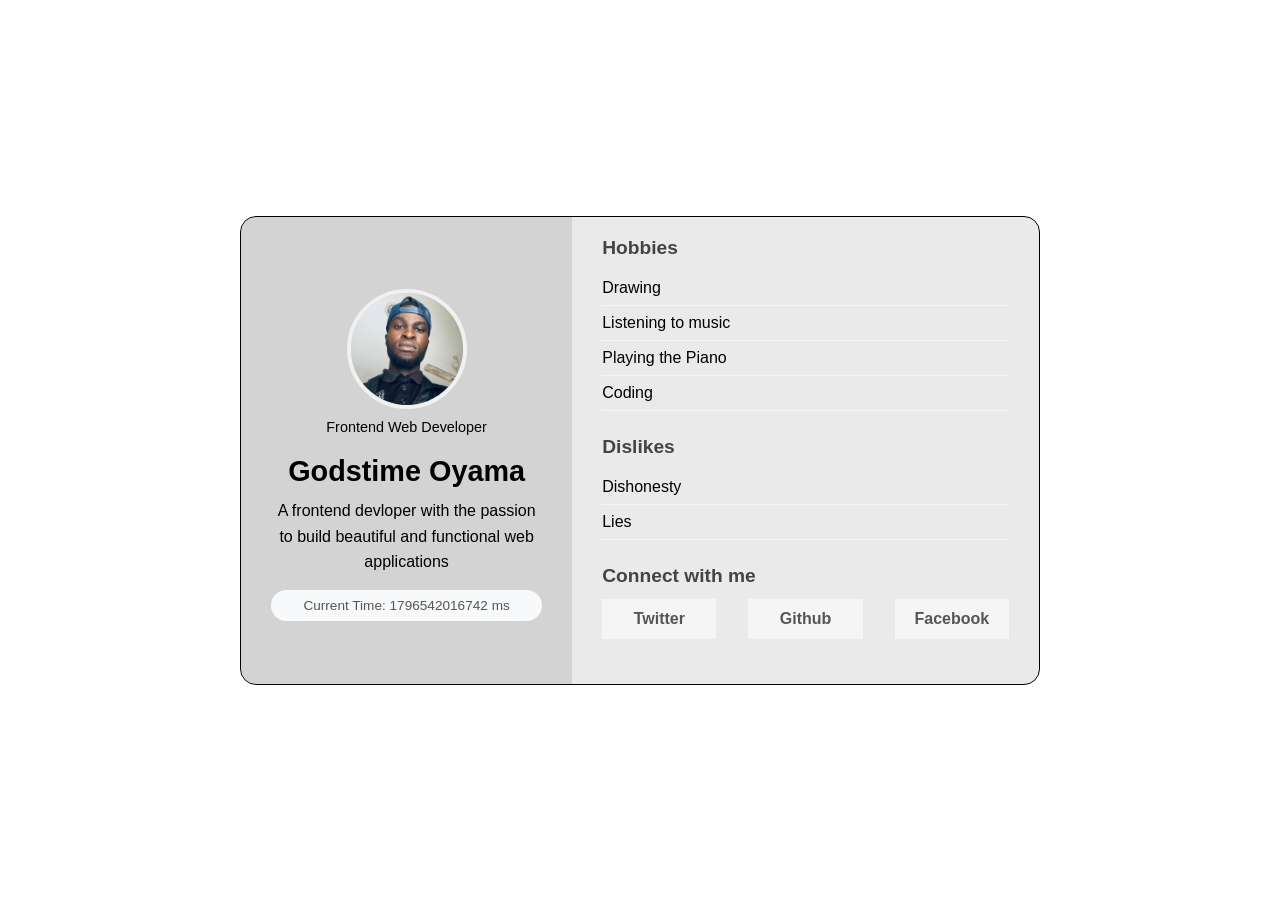
==== stage-O/index.html @ 619eba5c "profile card code" ====
<!DOCTYPE html>
<html lang="en">
<head>
    <meta charset="UTF-8">
    <meta name="viewport" content="width=device-width, initial-scale=1.0">
    <title>Profile Card || HNG</title>
    <link rel="stylesheet" href="style.css">
  
</head>
<body>
    <article data-testid="test-profile-card">
        <header class="profile-header">
            <figure>
                <img 
                    src="./me.jpg" 
                    alt="Profile picture of Alex Johnson" 
                    data-testid="test-user-avatar">
                <figcaption>Frontend Web Developer</figcaption>
            </figure>
            
            <h2 data-testid="test-user-name">Godstime Oyama</h2>
            
            <p data-testid="test-user-bio">
               A frontend devloper with the passion to build beautiful and functional web applications 
            </p>
            
            <div class="time-display">
                Current Time: <span data-testid="test-user-time"></span> ms
            </div>
        </header>
        
        <div class="profile-content">
            <section>
                <h3>Hobbies</h3>
                <ul data-testid="test-user-hobbies">
                    <li>Drawing</li>
                    <li>Listening to music</li>
                    <li>Playing the Piano</li>
                   <li>Coding</li>
                </ul>
            </section>
            
            <section>
                <h3>Dislikes</h3>
                <ul data-testid="test-user-dislikes">
                    <li>Dishonesty</li>
                    <li>Lies</li>   
                </ul>
            </section>
            
            <section>
                <h3>Connect with me</h3>
                <nav data-testid="test-user-social-links">
                    <a href="https://x.com/godstime_oyama" target="_blank" rel="noopener noreferrer" data-testid="test-user-social-twitter">Twitter</a>
                    <a href="https://github.com/ByteConverge" target="_blank" rel="noopener noreferrer" data-testid="test-user-social-github">Github</a>
                    <a href="https://web.facebook.com/oyama.godstime" target="_blank" rel="noopener noreferrer" data-testid="test-user-social-facebook">Facebook</a>
                </nav>
            </section>
        </div>
    </article>

   <script src="./app.js"></script>
</body>
</html>
---- stage-O/style.css ----
/* Base styles */
        * {
            margin: 0;
            padding: 0;
            box-sizing: border-box;
            font-family: 'Segoe UI', Tahoma, Geneva, Verdana, sans-serif;
            /* border:1px solid red */
        }
        
        body {
            min-height: 100vh;
            display: flex;
            justify-content: center;
            align-items: center;
            padding: 20px;
        }
        
        /* Profile Card Styles */
        article[data-testid="test-profile-card"] {
            background-color: rgba(182, 181, 181, 0.281);
            border-radius: 16px;
             border: .4px solid black;
            overflow: hidden;
            max-width: 400px;
            width: 100%;
            transition: transform 0.3s ease, box-shadow 0.3s ease;
            border: 1px solid black;
        }
        
        article[data-testid="test-profile-card"]:hover {
            transform: translateY(-5px);
            box-shadow: 0 0 5px black;
             border: .4px solid black;
        }
        
        /* Header Section */
        .profile-header {
            padding: 30px 30px 20px;
            text-align: center;
            border-bottom: 1px solid #000000;
           background-color: rgba(153, 153, 153, 0.281);;
           
            
        
        }
        
        figure {
            margin-bottom: 20px;
           
        }
        
        img[data-testid="test-user-avatar"] {
            width: 120px;
            height: 120px;
            border-radius: 50%;
            object-fit: cover;
            border: 4px solid #f0f0f0;
            margin: 0 auto 10px;
            display: block;
        }
        
        figcaption {
            font-size: 0.9rem;
            color: #000000;
        }
        
        h2[data-testid="test-user-name"] {
            font-size: 1.8rem;
            margin-bottom: 10px;
            color: #000000;
        }
        
        p[data-testid="test-user-bio"] {
            color: #000000;
            line-height: 1.6;
            margin-bottom: 15px;
        }
        
        .time-display {
            background-color: #f8f9fa;
            padding: 8px 12px;
            border-radius: 20px;
            font-size: 0.85rem;
            color: #555;
            display: inline-block;
        }
        
        /* Content Section */
        .profile-content {
            padding: 20px 30px;
        }
        
        section {
            margin-bottom: 25px;
        }
        
        h3 {
            font-size: 1.2rem;
            margin-bottom: 12px;
            color: #444;
            display: flex;
            align-items: center;
        }
        
    
        
        /* Lists */
     
        
        ul[data-testid="test-user-hobbies"] li,
        ul[data-testid="test-user-dislikes"] li {
            padding: 8px 0;
            border-bottom: 1px solid #f5f5f5;
            display: flex;
            align-items: center;
        }
        
    
        
     
        
        /* Social Links */
        nav[data-testid="test-user-social-links"] {
            display: flex;
            justify-content: center;
            gap: 2rem;
            margin-top: 10px;
        }
        
        a[data-testid^="test-user-social-"] {
            display: flex;
            align-items: center;
            justify-content: space-around;
            width: 30%;
            height: 40px;
            background-color: #f5f5f5;
            color: #555;
            text-decoration: none;
            transition: all 0.3s ease;
            font-weight: bold;
        }
        
        a[data-testid^="test-user-social-"]:hover,
        a[data-testid^="test-user-social-"]:focus {
            transform: translateY(-3px);
            box-shadow: 0 5px 15px rgba(0, 0, 0, 0.1);
            outline: none;
            text-decoration: underline;
            color: black;
        }
        
        
        
        
        
        /* Responsive Design */
        @media (min-width: 768px) {
            article[data-testid="test-profile-card"] {
                max-width: 800px;
                display: flex;
            }
            
            .profile-header {
                flex: 1;
                /* border-right: 1px solid #000000; */
                border-bottom: none;
                display: flex;
                flex-direction: column;
                justify-content: center;
            }
            
            .profile-content {
                flex: 1.5;
            }
        }
        
        @media (max-width: 480px) {
            .profile-header, .profile-content {
                padding: 20px;
            }
            
            h2[data-testid="test-user-name"] {
                font-size: 1.5rem;
            }
        }
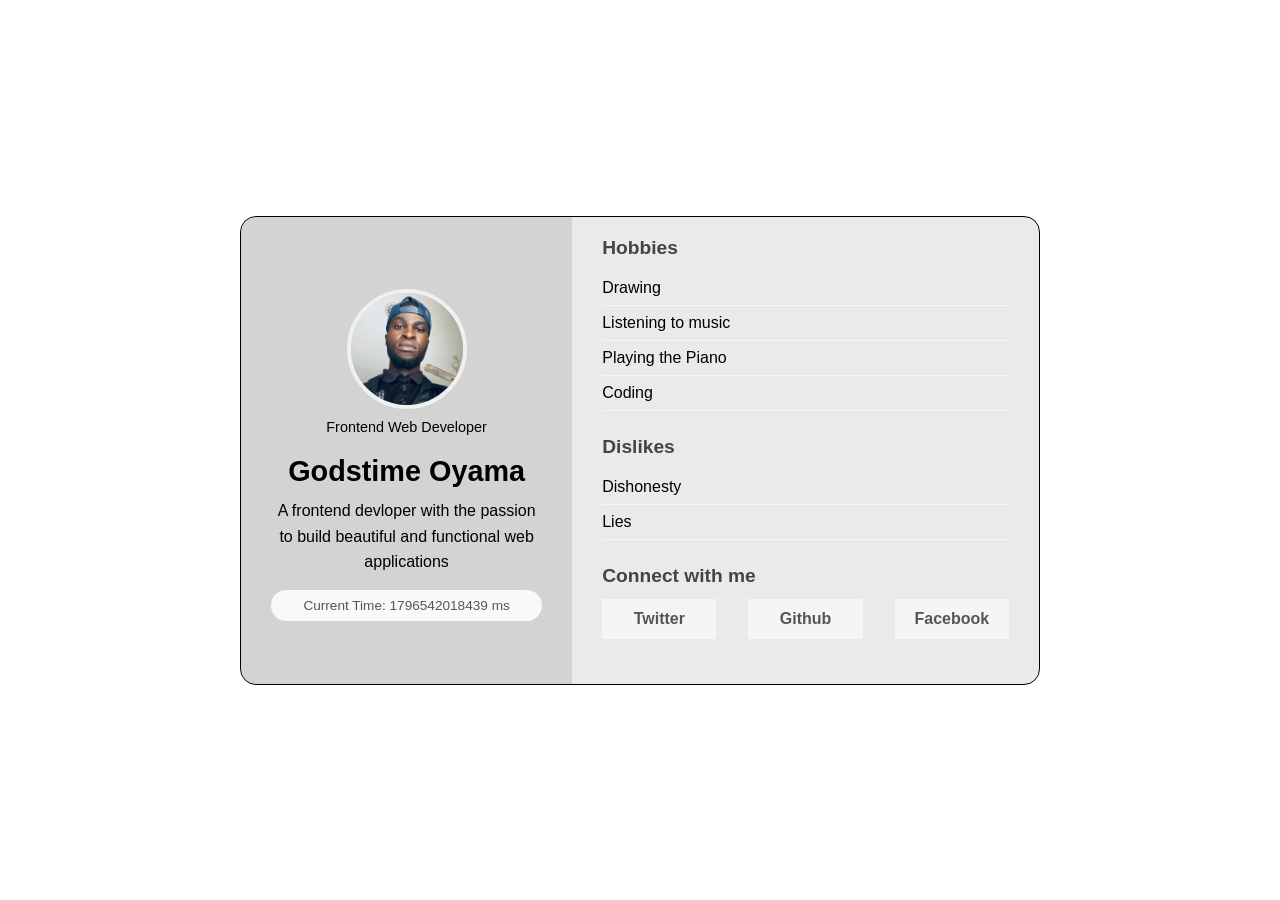
==== commit 290decee: "..." ====
--- a/stage-O/index.html
+++ b/stage-O/index.html
@@ -13,7 +13,7 @@
             <figure>
                 <img 
                     src="./me.jpg" 
-                    alt="Profile picture of Alex Johnson" 
+                    alt="my profile picture" 
                     data-testid="test-user-avatar">
                 <figcaption>Frontend Web Developer</figcaption>
             </figure>
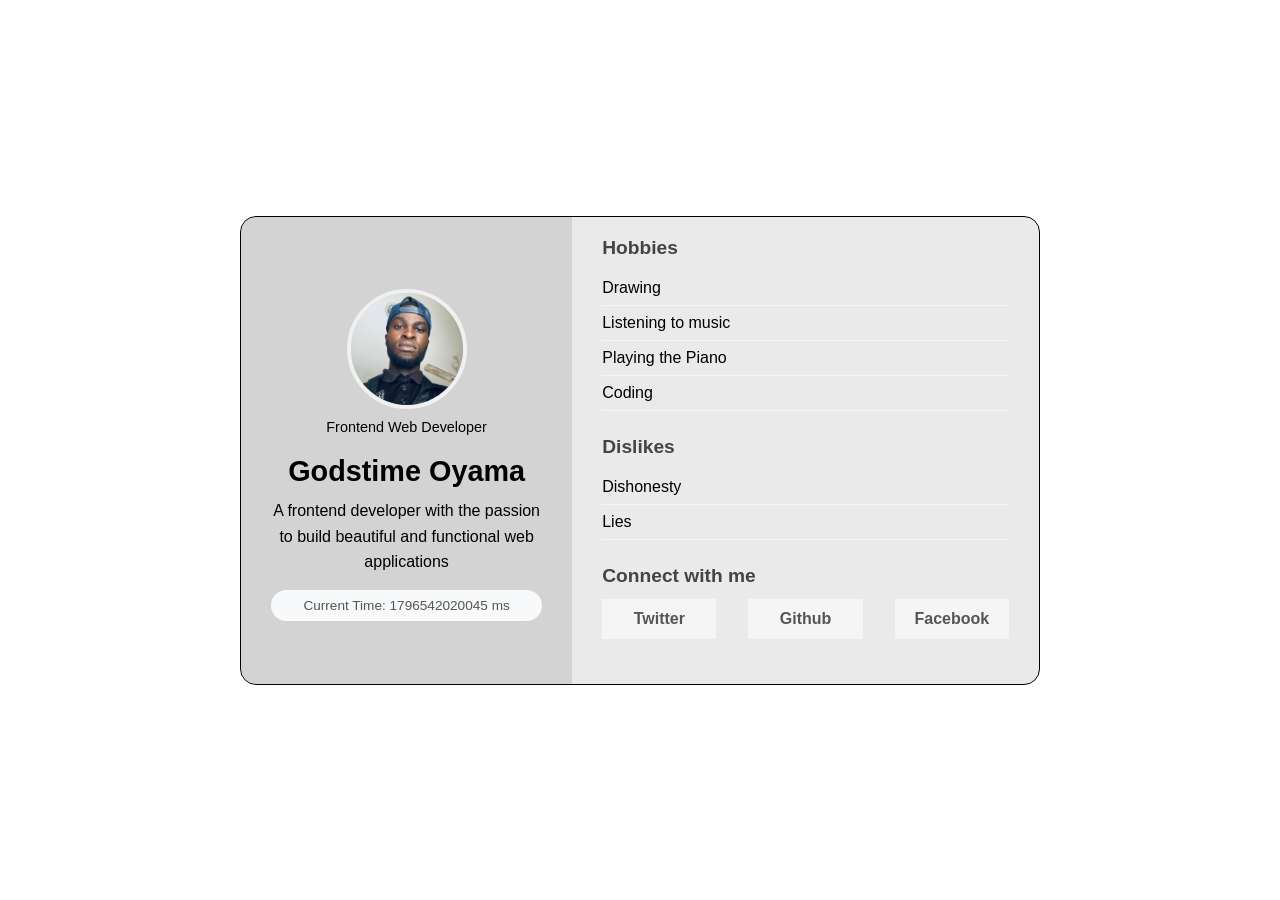
==== commit d9eaa7e5: "..." ====
--- a/stage-O/index.html
+++ b/stage-O/index.html
@@ -21,7 +21,7 @@
             <h2 data-testid="test-user-name">Godstime Oyama</h2>
             
             <p data-testid="test-user-bio">
-               A frontend devloper with the passion to build beautiful and functional web applications 
+               A frontend developer with the passion to build beautiful and functional web applications 
             </p>
             
             <div class="time-display">
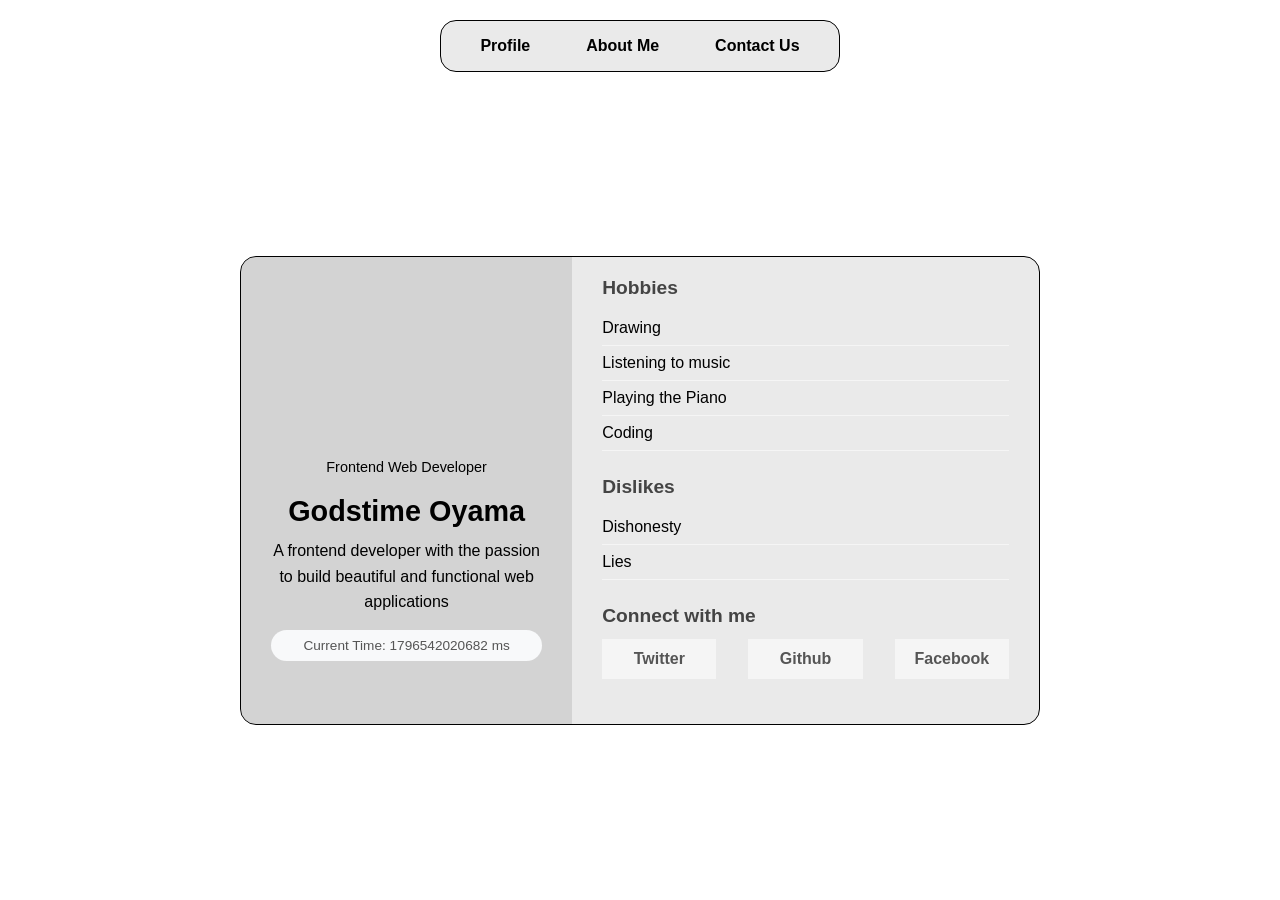
==== commit 51dfe08b: "Added Contact and ABout pages, updated the css and js files and modified the index.html file to catu" ====
--- a/stage-O/index.html
+++ b/stage-O/index.html
@@ -5,9 +5,36 @@
     <meta name="viewport" content="width=device-width, initial-scale=1.0">
     <title>Profile Card || HNG</title>
     <link rel="stylesheet" href="style.css">
-  
 </head>
 <body>
+      <div class="nav-container">
+        <nav data-testid="test-main-nav">
+            <!-- Desktop Navigation -->
+            <div class="nav-desktop">
+                <ul>
+                    <li><a href="index.html">Profile</a></li>
+                    <li><a href="about.html">About Me</a></li>
+                    <li><a href="contact.html">Contact Us</a></li>
+                </ul>
+            </div>
+            
+            <!-- Mobile Navigation -->
+            <div class="nav-mobile">
+                <div class="nav-brand">Menu</div>
+                <button class="mobile-menu-button" aria-label="Toggle menu">
+                    <span></span>
+                    <span></span>
+                    <span></span>
+                </button>
+                <div class="mobile-menu">
+                    <a href="index.html">Profile</a>
+                    <a href="about.html">About Me</a>
+                    <a href="contact.html">Contact Us</a>
+                </div>
+            </div>
+        </nav>
+    </div>
+
     <article data-testid="test-profile-card">
         <header class="profile-header">
             <figure>
--- a/stage-O/style.css
+++ b/stage-O/style.css
@@ -1,185 +1,645 @@
-   /* Base styles */
-        * {
-            margin: 0;
-            padding: 0;
-            box-sizing: border-box;
-            font-family: 'Segoe UI', Tahoma, Geneva, Verdana, sans-serif;
-            /* border:1px solid red */
-        }
-        
-        body {
-            min-height: 100vh;
-            display: flex;
-            justify-content: center;
-            align-items: center;
-            padding: 20px;
-        }
-        
-        /* Profile Card Styles */
-        article[data-testid="test-profile-card"] {
-            background-color: rgba(182, 181, 181, 0.281);
-            border-radius: 16px;
-             border: .4px solid black;
-            overflow: hidden;
-            max-width: 400px;
-            width: 100%;
-            transition: transform 0.3s ease, box-shadow 0.3s ease;
-            border: 1px solid black;
-        }
-        
-        article[data-testid="test-profile-card"]:hover {
-            transform: translateY(-5px);
-            box-shadow: 0 0 5px black;
-             border: .4px solid black;
-        }
-        
-        /* Header Section */
-        .profile-header {
-            padding: 30px 30px 20px;
-            text-align: center;
-            border-bottom: 1px solid #000000;
-           background-color: rgba(153, 153, 153, 0.281);;
-           
-            
-        
-        }
-        
-        figure {
-            margin-bottom: 20px;
-           
-        }
-        
-        img[data-testid="test-user-avatar"] {
-            width: 120px;
-            height: 120px;
-            border-radius: 50%;
-            object-fit: cover;
-            border: 4px solid #f0f0f0;
-            margin: 0 auto 10px;
-            display: block;
-        }
-        
-        figcaption {
-            font-size: 0.9rem;
-            color: #000000;
-        }
-        
-        h2[data-testid="test-user-name"] {
-            font-size: 1.8rem;
-            margin-bottom: 10px;
-            color: #000000;
-        }
-        
-        p[data-testid="test-user-bio"] {
-            color: #000000;
-            line-height: 1.6;
-            margin-bottom: 15px;
-        }
-        
-        .time-display {
-            background-color: #f8f9fa;
-            padding: 8px 12px;
-            border-radius: 20px;
-            font-size: 0.85rem;
-            color: #555;
-            display: inline-block;
-        }
-        
-        /* Content Section */
-        .profile-content {
-            padding: 20px 30px;
-        }
-        
-        section {
-            margin-bottom: 25px;
-        }
-        
-        h3 {
-            font-size: 1.2rem;
-            margin-bottom: 12px;
-            color: #444;
-            display: flex;
-            align-items: center;
-        }
-        
-    
-        
-        /* Lists */
-     
-        
-        ul[data-testid="test-user-hobbies"] li,
-        ul[data-testid="test-user-dislikes"] li {
-            padding: 8px 0;
-            border-bottom: 1px solid #f5f5f5;
-            display: flex;
-            align-items: center;
-        }
-        
-    
-        
-     
-        
-        /* Social Links */
-        nav[data-testid="test-user-social-links"] {
-            display: flex;
-            justify-content: center;
-            gap: 2rem;
-            margin-top: 10px;
-        }
-        
-        a[data-testid^="test-user-social-"] {
-            display: flex;
-            align-items: center;
-            justify-content: space-around;
-            width: 30%;
-            height: 40px;
-            background-color: #f5f5f5;
-            color: #555;
-            text-decoration: none;
-            transition: all 0.3s ease;
-            font-weight: bold;
-        }
-        
-        a[data-testid^="test-user-social-"]:hover,
-        a[data-testid^="test-user-social-"]:focus {
-            transform: translateY(-3px);
-            box-shadow: 0 5px 15px rgba(0, 0, 0, 0.1);
-            outline: none;
-            text-decoration: underline;
-            color: black;
-        }
-        
-        
-        
-        
-        
-        /* Responsive Design */
-        @media (min-width: 768px) {
-            article[data-testid="test-profile-card"] {
-                max-width: 800px;
-                display: flex;
-            }
-            
-            .profile-header {
-                flex: 1;
-                /* border-right: 1px solid #000000; */
-                border-bottom: none;
-                display: flex;
-                flex-direction: column;
-                justify-content: center;
-            }
-            
-            .profile-content {
-                flex: 1.5;
-            }
-        }
-        
-        @media (max-width: 480px) {
-            .profile-header, .profile-content {
-                padding: 20px;
-            }
-            
-            h2[data-testid="test-user-name"] {
-                font-size: 1.5rem;
-            }
-        }+/* Base styles */
+* {
+    margin: 0;
+    padding: 0;
+    box-sizing: border-box;
+    font-family: 'Segoe UI', Tahoma, Geneva, Verdana, sans-serif;
+    /* border:1px solid red */
+}
+
+body {
+    min-height: 100vh;
+    display: flex;
+    justify-content: center;
+    align-items: center;
+    padding: 20px;
+}
+
+/* Navigation */
+.nav-container {
+    position: absolute;
+    top: 20px;
+    left: 50%;
+    transform: translateX(-50%);
+    width: 90%;
+    max-width: 400px;
+    z-index: 1000;
+}
+
+nav[data-testid="test-main-nav"] {
+    background-color: rgba(182, 181, 181, 0.281);
+    border-radius: 16px;
+    border: .4px solid black;
+    padding: 1rem;
+    margin-bottom: 2rem;
+}
+
+nav[data-testid="test-main-nav"] ul {
+    list-style: none;
+    display: flex;
+    justify-content: center;
+    gap: 1.5rem;
+    flex-wrap: wrap;
+}
+
+nav[data-testid="test-main-nav"] a {
+    text-decoration: none;
+    color: #000000;
+    font-weight: 600;
+    padding: 0.5rem 1rem;
+    border-radius: 6px;
+    transition: all 0.3s ease;
+}
+
+nav[data-testid="test-main-nav"] a:hover,
+nav[data-testid="test-main-nav"] a:focus {
+    background: rgba(153, 153, 153, 0.5);
+    color: black;
+    outline: none;
+    text-decoration: underline;
+}
+
+/* Profile Card Styles */
+article[data-testid="test-profile-card"] {
+    background-color: rgba(182, 181, 181, 0.281);
+    border-radius: 16px;
+    border: .4px solid black;
+    overflow: hidden;
+    max-width: 400px;
+    width: 100%;
+    transition: transform 0.3s ease, box-shadow 0.3s ease;
+    margin-top: 80px;
+}
+
+article[data-testid="test-profile-card"]:hover {
+    transform: translateY(-5px);
+    box-shadow: 0 0 5px black;
+    border: .4px solid black;
+}
+
+/* Header Section */
+.profile-header {
+    padding: 30px 30px 20px;
+    text-align: center;
+    border-bottom: 1px solid #000000;
+    background-color: rgba(153, 153, 153, 0.281);
+}
+
+figure {
+    margin-bottom: 20px;
+}
+
+img[data-testid="test-user-avatar"] {
+    width: 120px;
+    height: 120px;
+    border-radius: 50%;
+    object-fit: cover;
+    border: 4px solid #f0f0f0;
+    margin: 0 auto 10px;
+    display: block;
+}
+
+figcaption {
+    font-size: 0.9rem;
+    color: #000000;
+}
+
+h2[data-testid="test-user-name"] {
+    font-size: 1.8rem;
+    margin-bottom: 10px;
+    color: #000000;
+}
+
+p[data-testid="test-user-bio"] {
+    color: #000000;
+    line-height: 1.6;
+    margin-bottom: 15px;
+}
+
+.time-display {
+    background-color: #f8f9fa;
+    padding: 8px 12px;
+    border-radius: 20px;
+    font-size: 0.85rem;
+    color: #555;
+    display: inline-block;
+}
+
+/* Content Section */
+.profile-content {
+    padding: 20px 30px;
+}
+
+section {
+    margin-bottom: 25px;
+}
+
+h3 {
+    font-size: 1.2rem;
+    margin-bottom: 12px;
+    color: #444;
+    display: flex;
+    align-items: center;
+}
+
+/* Lists */
+ul[data-testid="test-user-hobbies"] li,
+ul[data-testid="test-user-dislikes"] li {
+    padding: 8px 0;
+    border-bottom: 1px solid #f5f5f5;
+    display: flex;
+    align-items: center;
+}
+
+/* Social Links */
+nav[data-testid="test-user-social-links"] {
+    display: flex;
+    justify-content: center;
+    gap: 2rem;
+    margin-top: 10px;
+}
+
+a[data-testid^="test-user-social-"] {
+    display: flex;
+    align-items: center;
+    justify-content: space-around;
+    width: 30%;
+    height: 40px;
+    background-color: #f5f5f5;
+    color: #555;
+    text-decoration: none;
+    transition: all 0.3s ease;
+    font-weight: bold;
+}
+
+a[data-testid^="test-user-social-"]:hover,
+a[data-testid^="test-user-social-"]:focus {
+    transform: translateY(-3px);
+    box-shadow: 0 5px 15px rgba(0, 0, 0, 0.1);
+    outline: none;
+    text-decoration: underline;
+    color: black;
+}
+
+/* Contact Page Styles */
+.contact-container {
+    max-width: 400px;
+    width: 100%;
+    margin-top: 80px;
+}
+
+main[data-testid="test-contact-page"] {
+    background-color: rgba(182, 181, 181, 0.281);
+    border-radius: 16px;
+    border: .4px solid black;
+    padding: 2rem;
+    transition: transform 0.3s ease, box-shadow 0.3s ease;
+}
+
+main[data-testid="test-contact-page"]:hover {
+    transform: translateY(-5px);
+    box-shadow: 0 0 5px black;
+}
+
+.contact-form {
+    display: flex;
+    flex-direction: column;
+    gap: 1.5rem;
+}
+
+.form-group {
+    display: flex;
+    flex-direction: column;
+}
+
+.form-group label {
+    font-weight: 600;
+    margin-bottom: 0.5rem;
+    color: #000000;
+}
+
+.form-group input,
+.form-group textarea {
+    padding: 0.75rem;
+    border: 2px solid rgba(153, 153, 153, 0.5);
+    border-radius: 8px;
+    font-size: 1rem;
+    background: rgba(255, 255, 255, 0.8);
+    transition: border-color 0.3s ease;
+}
+
+.form-group input:focus,
+.form-group textarea:focus {
+    outline: none;
+    border-color: #000000;
+}
+
+.form-group textarea {
+    min-height: 120px;
+    resize: vertical;
+}
+
+.form-group.error input,
+.form-group.error textarea {
+    border-color: #e74c3c;
+}
+
+.error-message {
+    color: #e74c3c;
+    font-size: 0.875rem;
+    margin-top: 0.25rem;
+    display: none;
+}
+
+.error-message.show {
+    display: block;
+}
+
+.success-message {
+    background: rgba(212, 237, 218, 0.8);
+    color: #155724;
+    padding: 1rem;
+    border-radius: 8px;
+    margin-bottom: 1rem;
+    display: none;
+    border: 1px solid #c3e6cb;
+}
+
+.success-message.show {
+    display: block;
+}
+
+button[data-testid="test-contact-submit"] {
+    background-color: rgba(153, 153, 153, 0.5);
+    color: #000000;
+    border: 1px solid #000000;
+    padding: 1rem 2rem;
+    border-radius: 8px;
+    font-size: 1.1rem;
+    font-weight: 600;
+    cursor: pointer;
+    transition: all 0.3s ease;
+}
+
+button[data-testid="test-contact-submit"]:hover {
+    transform: translateY(-2px);
+    background-color: rgba(153, 153, 153, 0.7);
+}
+
+button[data-testid="test-contact-submit"]:disabled {
+    opacity: 0.6;
+    cursor: not-allowed;
+    transform: none;
+}
+
+/* About Page Styles */
+.about-container {
+    max-width: 400px;
+    width: 100%;
+    margin-top: 80px;
+}
+
+main[data-testid="test-about-page"] {
+    background-color: rgba(182, 181, 181, 0.281);
+    border-radius: 16px;
+    border: .4px solid black;
+    padding: 2rem;
+    transition: transform 0.3s ease, box-shadow 0.3s ease;
+}
+
+main[data-testid="test-about-page"]:hover {
+    transform: translateY(-5px);
+    box-shadow: 0 0 5px black;
+}
+
+.about-section {
+    margin-bottom: 2rem;
+    padding-bottom: 1.5rem;
+    border-bottom: 1px solid rgba(0, 0, 0, 0.1);
+}
+
+.about-section:last-child {
+    border-bottom: none;
+    margin-bottom: 0;
+}
+
+.about-section h2 {
+    color: #000000;
+    margin-bottom: 1rem;
+    font-size: 1.4rem;
+}
+
+.about-section p {
+    line-height: 1.6;
+    color: #000000;
+    margin-bottom: 1rem;
+}
+
+.about-section ul {
+    list-style: none;
+    padding-left: 0;
+}
+
+.about-section li {
+    margin-bottom: 0.5rem;
+    padding-left: 1rem;
+    position: relative;
+    color: #000000;
+}
+
+.about-section li:before {
+    content: "•";
+    color: #000000;
+    font-weight: bold;
+    position: absolute;
+    left: 0;
+}
+
+/* Responsive Design */
+@media (min-width: 768px) {
+    .nav-container {
+        max-width: 600px;
+    }
+    
+    article[data-testid="test-profile-card"] {
+        max-width: 800px;
+        display: flex;
+    }
+    
+    .profile-header {
+        flex: 1;
+        border-bottom: none;
+        display: flex;
+        flex-direction: column;
+        justify-content: center;
+    }
+    
+    .profile-content {
+        flex: 1.5;
+    }
+    
+    .contact-container,
+    .about-container {
+        max-width: 600px;
+    }
+    
+    main[data-testid="test-contact-page"],
+    main[data-testid="test-about-page"] {
+        padding: 2.5rem;
+    }
+}
+
+@media (max-width: 480px) {
+    .profile-header, .profile-content {
+        padding: 20px;
+    }
+    
+    h2[data-testid="test-user-name"] {
+        font-size: 1.5rem;
+    }
+    
+    .nav-container {
+        width: 95%;
+    }
+    
+    nav[data-testid="test-main-nav"] ul {
+        gap: 1rem;
+    }
+    
+    main[data-testid="test-contact-page"],
+    main[data-testid="test-about-page"] {
+        padding: 1.5rem;
+    }
+    
+    .contact-form {
+        gap: 1rem;
+    }
+}
+
+@media (max-width: 360px) {
+    body {
+        padding: 10px;
+    }
+    
+    .nav-container {
+        top: 10px;
+    }
+    
+    nav[data-testid="test-main-nav"] {
+        padding: 0.75rem;
+    }
+    
+    nav[data-testid="test-main-nav"] ul {
+        flex-direction: column;
+        gap: 0.5rem;
+    }
+    
+    article[data-testid="test-profile-card"],
+    .contact-container,
+    .about-container {
+        margin-top: 100px;
+    }
+}
+
+/* Navigation - Responsive */
+.nav-container {
+    position: absolute;
+    top: 20px;
+    left: 50%;
+    transform: translateX(-50%);
+    width: 90%;
+    max-width: 400px;
+    z-index: 1000;
+}
+
+nav[data-testid="test-main-nav"] {
+    background-color: rgba(182, 181, 181, 0.281);
+    border-radius: 16px;
+    border: .4px solid black;
+    padding: 1rem;
+    margin-bottom: 2rem;
+    position: relative;
+}
+
+/* Desktop Navigation */
+.nav-desktop {
+    display: flex;
+    justify-content: center;
+    gap: 1.5rem;
+}
+
+.nav-desktop ul {
+    list-style: none;
+    display: flex;
+    gap: 1.5rem;
+    flex-wrap: wrap;
+}
+
+.nav-desktop a {
+    text-decoration: none;
+    color: #000000;
+    font-weight: 600;
+    padding: 0.5rem 1rem;
+    border-radius: 6px;
+    transition: all 0.3s ease;
+}
+
+.nav-desktop a:hover,
+.nav-desktop a:focus {
+    background: rgba(153, 153, 153, 0.5);
+    color: black;
+    outline: none;
+    text-decoration: underline;
+}
+
+/* Mobile Navigation */
+.nav-mobile {
+    display: none;
+}
+
+.mobile-menu-button {
+    background: none;
+    border: none;
+    cursor: pointer;
+    padding: 0.5rem;
+    display: flex;
+    flex-direction: column;
+    gap: 4px;
+    width: 30px;
+    height: 30px;
+    justify-content: center;
+    align-items: center;
+}
+
+.mobile-menu-button span {
+    display: block;
+    width: 25px;
+    height: 3px;
+    background-color: #000000;
+    transition: all 0.3s ease;
+    border-radius: 2px;
+}
+
+.mobile-menu-button.active span:nth-child(1) {
+    transform: rotate(45deg) translate(6px, 6px);
+}
+
+.mobile-menu-button.active span:nth-child(2) {
+    opacity: 0;
+}
+
+.mobile-menu-button.active span:nth-child(3) {
+    transform: rotate(-45deg) translate(6px, -6px);
+}
+
+.mobile-menu {
+    position: absolute;
+    top: 100%;
+    left: 0;
+    right: 0;
+    background-color: rgba(182, 181, 181, 0.95);
+    border-radius: 0 0 16px 16px;
+    border: .4px solid black;
+    border-top: none;
+    padding: 1rem;
+    display: none;
+    flex-direction: column;
+    gap: 0.5rem;
+    backdrop-filter: blur(10px);
+}
+
+.mobile-menu.active {
+    display: flex;
+}
+
+.mobile-menu a {
+    text-decoration: none;
+    color: #000000;
+    font-weight: 600;
+    padding: 0.75rem 1rem;
+    border-radius: 6px;
+    text-align: center;
+    transition: all 0.3s ease;
+    border: 1px solid transparent;
+}
+
+.mobile-menu a:hover,
+.mobile-menu a:focus {
+    background: rgba(153, 153, 153, 0.5);
+    color: black;
+    text-decoration: underline;
+    border-color: #000000;
+}
+
+/* Responsive Design for Navigation */
+@media (max-width: 768px) {
+    .nav-desktop {
+        display: none;
+    }
+    
+    .nav-mobile {
+        display: flex;
+        justify-content: space-between;
+        align-items: center;
+    }
+    
+    .nav-brand {
+        font-weight: 700;
+        color: #000000;
+        font-size: 1.1rem;
+    }
+    
+    nav[data-testid="test-main-nav"] {
+        padding: 0.75rem 1rem;
+    }
+}
+
+@media (min-width: 769px) {
+    .nav-mobile {
+        display: none;
+    }
+    
+    .nav-desktop {
+        display: flex;
+    }
+}
+
+/* Update body padding for mobile */
+@media (max-width: 480px) {
+    body {
+        padding: 15px 10px;
+    }
+    
+    .nav-container {
+        width: 95%;
+    }
+    
+    .mobile-menu a {
+        padding: 1rem;
+        font-size: 1.1rem;
+    }
+}
+
+@media (max-width: 360px) {
+    body {
+        padding: 10px 5px;
+    }
+    
+    .nav-container {
+        top: 10px;
+    }
+    
+    nav[data-testid="test-main-nav"] {
+        padding: 0.5rem 0.75rem;
+    }
+    
+    .mobile-menu-button {
+        width: 25px;
+        height: 25px;
+    }
+    
+    .mobile-menu-button span {
+        width: 20px;
+        height: 2px;
+    }
+}
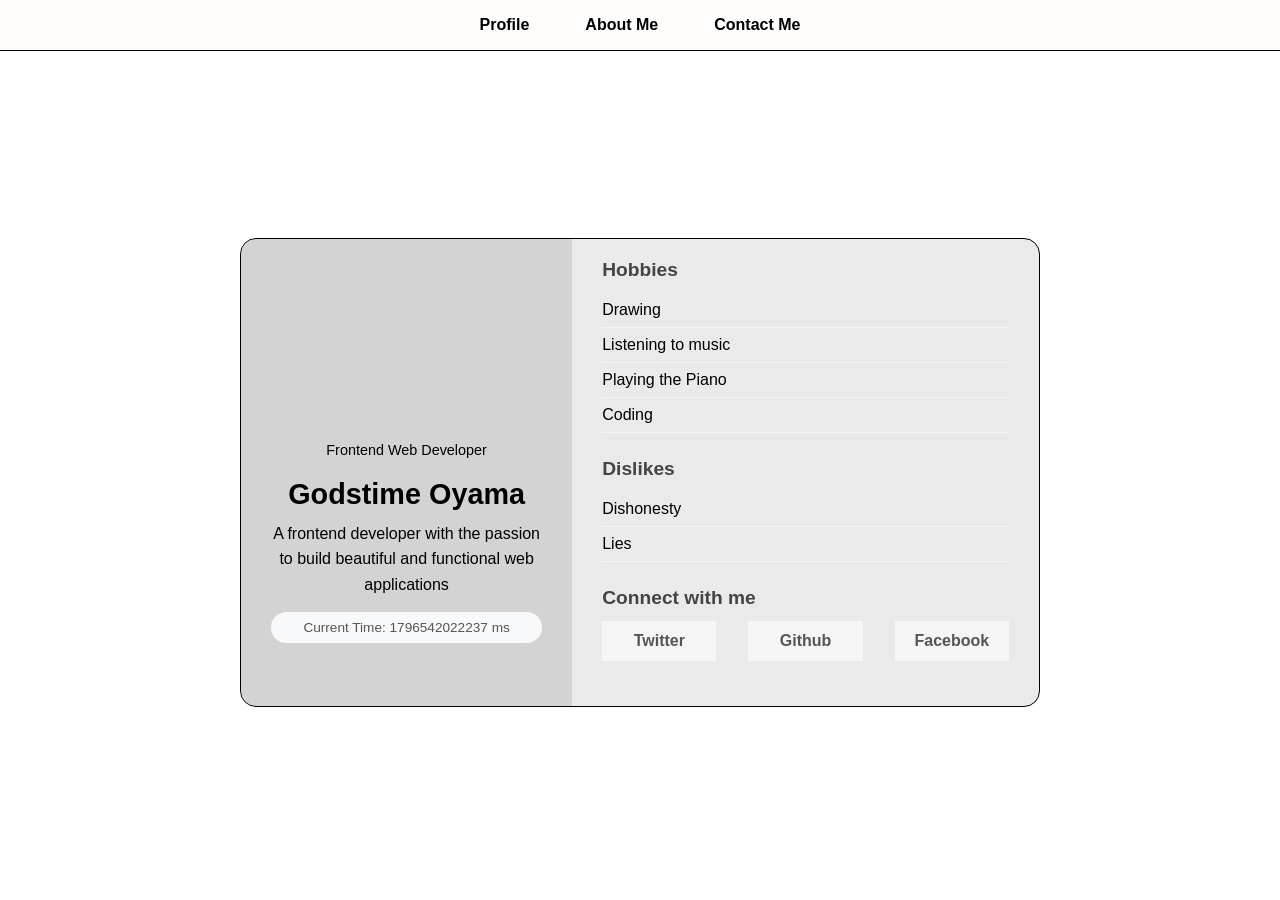
==== commit dc206431: "..." ====
--- a/stage-O/index.html
+++ b/stage-O/index.html
@@ -14,7 +14,7 @@
                 <ul>
                     <li><a href="index.html">Profile</a></li>
                     <li><a href="about.html">About Me</a></li>
-                    <li><a href="contact.html">Contact Us</a></li>
+                    <li><a href="contact.html">Contact Me</a></li>
                 </ul>
             </div>
             
--- a/stage-O/style.css
+++ b/stage-O/style.css
@@ -27,9 +27,8 @@
 }
 
 nav[data-testid="test-main-nav"] {
-    background-color: rgba(182, 181, 181, 0.281);
-    border-radius: 16px;
-    border: .4px solid black;
+    background-color: rgba(211, 208, 208, 0.281);
+    border-bottom: .4px solid black;
     padding: 1rem;
     margin-bottom: 2rem;
 }
@@ -68,7 +67,7 @@
     max-width: 400px;
     width: 100%;
     transition: transform 0.3s ease, box-shadow 0.3s ease;
-    margin-top: 80px;
+  margin-top: 45px;
 }
 
 article[data-testid="test-profile-card"]:hover {
@@ -185,7 +184,7 @@
 .contact-container {
     max-width: 400px;
     width: 100%;
-    margin-top: 80px;
+   margin-top: 45px;
 }
 
 main[data-testid="test-contact-page"] {
@@ -296,7 +295,7 @@
 .about-container {
     max-width: 400px;
     width: 100%;
-    margin-top: 80px;
+    margin-top: 45px;
 }
 
 main[data-testid="test-about-page"] {
@@ -443,21 +442,20 @@
 
 /* Navigation - Responsive */
 .nav-container {
-    position: absolute;
-    top: 20px;
+    position: fixed;
+    top: 0;
     left: 50%;
     transform: translateX(-50%);
-    width: 90%;
-    max-width: 400px;
+    width: 100%;
+    max-width: 100%;
     z-index: 1000;
 }
 
 nav[data-testid="test-main-nav"] {
-    background-color: rgba(182, 181, 181, 0.281);
-    border-radius: 16px;
-    border: .4px solid black;
+    background-color: rgb(255, 252, 252);
+    border-bottom: .4px solid black;
     padding: 1rem;
-    margin-bottom: 2rem;
+    /* margin-bottom: 2px; */
     position: relative;
 }
 
@@ -537,8 +535,8 @@
     top: 100%;
     left: 0;
     right: 0;
-    background-color: rgba(182, 181, 181, 0.95);
-    border-radius: 0 0 16px 16px;
+    background-color: rgba(255, 255, 255, 0.95);
+    /* border-radius: 0 0 16px 16px; */
     border: .4px solid black;
     border-top: none;
     padding: 1rem;
@@ -546,6 +544,7 @@
     flex-direction: column;
     gap: 0.5rem;
     backdrop-filter: blur(10px);
+    min-height: 100vh;
 }
 
 .mobile-menu.active {
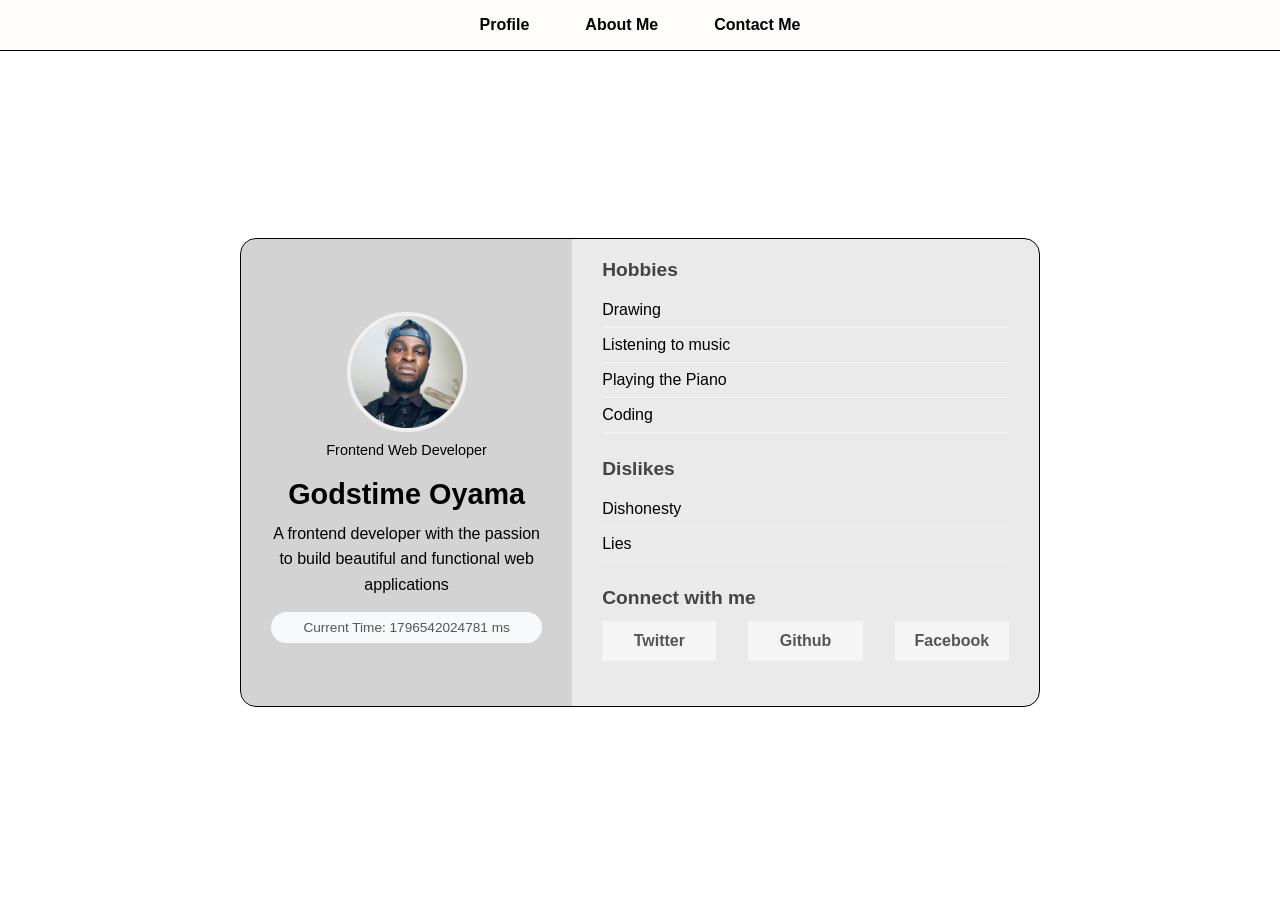
==== commit 27ab23da: "..." ====
--- a/stage-O/index.html
+++ b/stage-O/index.html
@@ -29,7 +29,7 @@
                 <div class="mobile-menu">
                     <a href="index.html">Profile</a>
                     <a href="about.html">About Me</a>
-                    <a href="contact.html">Contact Us</a>
+                    <a href="contact.html">Contact Me</a>
                 </div>
             </div>
         </nav>
